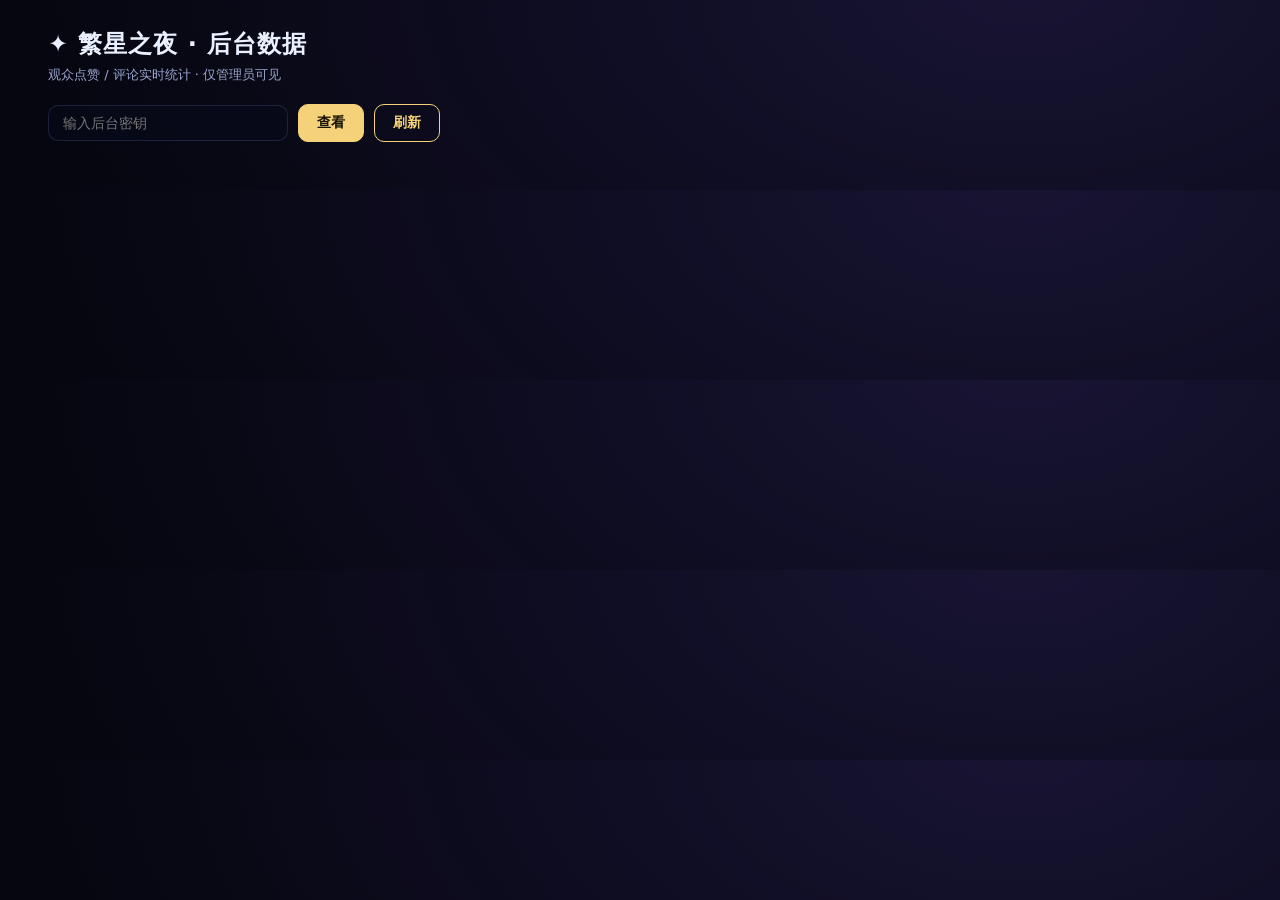
==== admin.html @ 6bdab7c7 "结合权威对照表补全选手微信号至 32 个（v=6） Co-Authored-By: Claude Opus 4.8 <noreply@anthropic.com>" ====
<!DOCTYPE html>
<html lang="zh-CN">
<head>
<meta charset="UTF-8"/>
<meta name="viewport" content="width=device-width, initial-scale=1.0"/>
<meta name="robots" content="noindex"/>
<title>繁星之夜 · 后台数据</title>
<style>
  :root{--bg:#070a18;--ink:#eaf0ff;--muted:#9aa6cf;--gold:#f5d27a;--cyan:#6fd3ff;--line:rgba(150,170,255,.16);--card:rgba(18,24,52,.6)}
  *{box-sizing:border-box;margin:0;padding:0}
  body{font-family:"Noto Sans SC",system-ui,sans-serif;background:radial-gradient(1000px 600px at 80% -10%,rgba(80,60,160,.25),transparent),#05060f;color:var(--ink);padding:28px clamp(14px,4vw,48px)}
  h1{font-size:24px;letter-spacing:1px}.sub{color:var(--muted);font-size:13px;margin-top:6px}
  .bar{display:flex;gap:10px;flex-wrap:wrap;align-items:center;margin:20px 0}
  input{padding:9px 14px;border-radius:10px;border:1px solid var(--line);background:rgba(8,11,26,.7);color:var(--ink);font-size:14px;min-width:240px}
  button{padding:9px 18px;border-radius:10px;border:1px solid var(--gold);background:var(--gold);color:#1a1405;font-weight:700;cursor:pointer;font-size:14px}
  button.ghost{background:transparent;color:var(--gold)}
  .cards{display:flex;gap:14px;flex-wrap:wrap;margin:14px 0 26px}
  .stat{background:var(--card);border:1px solid var(--line);border-radius:14px;padding:16px 24px;min-width:140px}
  .stat b{display:block;font-size:32px;color:#fff}.stat span{color:var(--muted);font-size:12px;letter-spacing:2px}
  h2{font-size:16px;margin:26px 0 10px;color:var(--gold)}
  table{width:100%;border-collapse:collapse;background:var(--card);border:1px solid var(--line);border-radius:12px;overflow:hidden;font-size:13px}
  th,td{padding:9px 12px;text-align:left;border-bottom:1px solid var(--line);vertical-align:top}
  th{color:var(--cyan);font-weight:700;background:rgba(10,14,30,.6);position:sticky;top:0}
  tr:last-child td{border-bottom:none}
  td.num{font-variant-numeric:tabular-nums}
  .name{color:var(--cyan);font-weight:700}.work{color:var(--gold)}
  .err{color:#ff8a8a;margin:10px 0}
  .wrap{max-height:50vh;overflow:auto;border-radius:12px}
  .muted{color:var(--muted)}
</style>
</head>
<body>
  <h1>✦ 繁星之夜 · 后台数据</h1>
  <p class="sub">观众点赞 / 评论实时统计 · 仅管理员可见</p>
  <div class="bar">
    <input id="key" type="password" placeholder="输入后台密钥"/>
    <button id="load">查看</button>
    <button id="refresh" class="ghost">刷新</button>
    <span id="status" class="muted"></span>
  </div>
  <div id="err" class="err"></div>
  <div id="out" style="display:none">
    <div class="cards">
      <div class="stat"><b id="tLikes">0</b><span>总点赞</span></div>
      <div class="stat"><b id="tCmts">0</b><span>总评论</span></div>
      <div class="stat"><b id="tWorks">0</b><span>被互动作品</span></div>
    </div>
    <h2>按作品汇总</h2>
    <div class="wrap"><table id="byWork"><thead><tr><th>作品</th><th>选手</th><th>点赞</th><th>评论</th></tr></thead><tbody></tbody></table></div>
    <h2>全部点赞（谁 → 哪个作品）</h2>
    <div class="wrap"><table id="likes"><thead><tr><th>昵称</th><th>点赞了</th><th>时间</th></tr></thead><tbody></tbody></table></div>
    <h2>全部评论（谁 → 哪个作品）</h2>
    <div class="wrap"><table id="cmts"><thead><tr><th>昵称</th><th>评论了</th><th>内容</th><th>时间</th></tr></thead><tbody></tbody></table></div>
  </div>

<script src="assets/data.js?v=6"></script>
<script>
  const $=s=>document.querySelector(s);
  const TITLE={}, AUTHOR={};
  (window.WORKS||[]).forEach(w=>{TITLE[w.slug]=w.title;AUTHOR[w.slug]=w.author||"—";});
  const esc=s=>{const d=document.createElement("div");d.textContent=s==null?"":s;return d.innerHTML;};
  const tname=s=>esc(TITLE[s]||s);
  const tm=ts=>{const d=new Date(ts*1000),p=n=>String(n).padStart(2,"0");return `${d.getFullYear()}-${p(d.getMonth()+1)}-${p(d.getDate())} ${p(d.getHours())}:${p(d.getMinutes())}`;};
  const KK="fx_admin_key";
  $("#key").value=localStorage.getItem(KK)||"";

  async function load(){
    const key=$("#key").value.trim(); if(!key){$("#err").textContent="请输入密钥";return;}
    localStorage.setItem(KK,key); $("#err").textContent=""; $("#status").textContent="加载中…";
    try{
      const r=await fetch("/api/all?key="+encodeURIComponent(key),{cache:"no-store"});
      if(r.status===403){throw new Error("密钥不正确");}
      if(!r.ok) throw new Error("请求失败（"+r.status+"）");
      const d=await r.json(); render(d); $("#status").textContent="更新于 "+new Date().toLocaleTimeString();
    }catch(e){ $("#out").style.display="none"; $("#err").textContent="读取失败："+e.message+"（请在云服务器/域名站点打开本页）"; $("#status").textContent="";}
  }
  function render(d){
    $("#out").style.display="block";
    $("#tLikes").textContent=d.totals.likes; $("#tCmts").textContent=d.totals.comments;
    $("#tWorks").textContent=Object.keys(d.by_slug||{}).length;
    const rows=Object.entries(d.by_slug||{}).sort((a,b)=>((b[1].likes||0)+(b[1].comments||0))-((a[1].likes||0)+(a[1].comments||0)));
    $("#byWork tbody").innerHTML=rows.map(([s,v])=>`<tr><td class="work">${tname(s)}</td><td>${esc(AUTHOR[s]||"—")}</td><td class="num">${v.likes||0}</td><td class="num">${v.comments||0}</td></tr>`).join("")||emptyRow(4);
    $("#likes tbody").innerHTML=(d.likes||[]).map(l=>`<tr><td class="name">${esc(l.name)}</td><td class="work">${tname(l.slug)}</td><td>${tm(l.ts)}</td></tr>`).join("")||emptyRow(3);
    $("#cmts tbody").innerHTML=(d.comments||[]).map(c=>`<tr><td class="name">${esc(c.name)}</td><td class="work">${tname(c.slug)}</td><td>${esc(c.text)}</td><td>${tm(c.ts)}</td></tr>`).join("")||emptyRow(4);
  }
  const emptyRow=n=>`<tr><td colspan="${n}" class="muted">暂无数据</td></tr>`;
  $("#load").onclick=load; $("#refresh").onclick=load;
  $("#key").addEventListener("keydown",e=>{if(e.key==="Enter")load();});
  if($("#key").value) load();
</script>
</body>
</html>
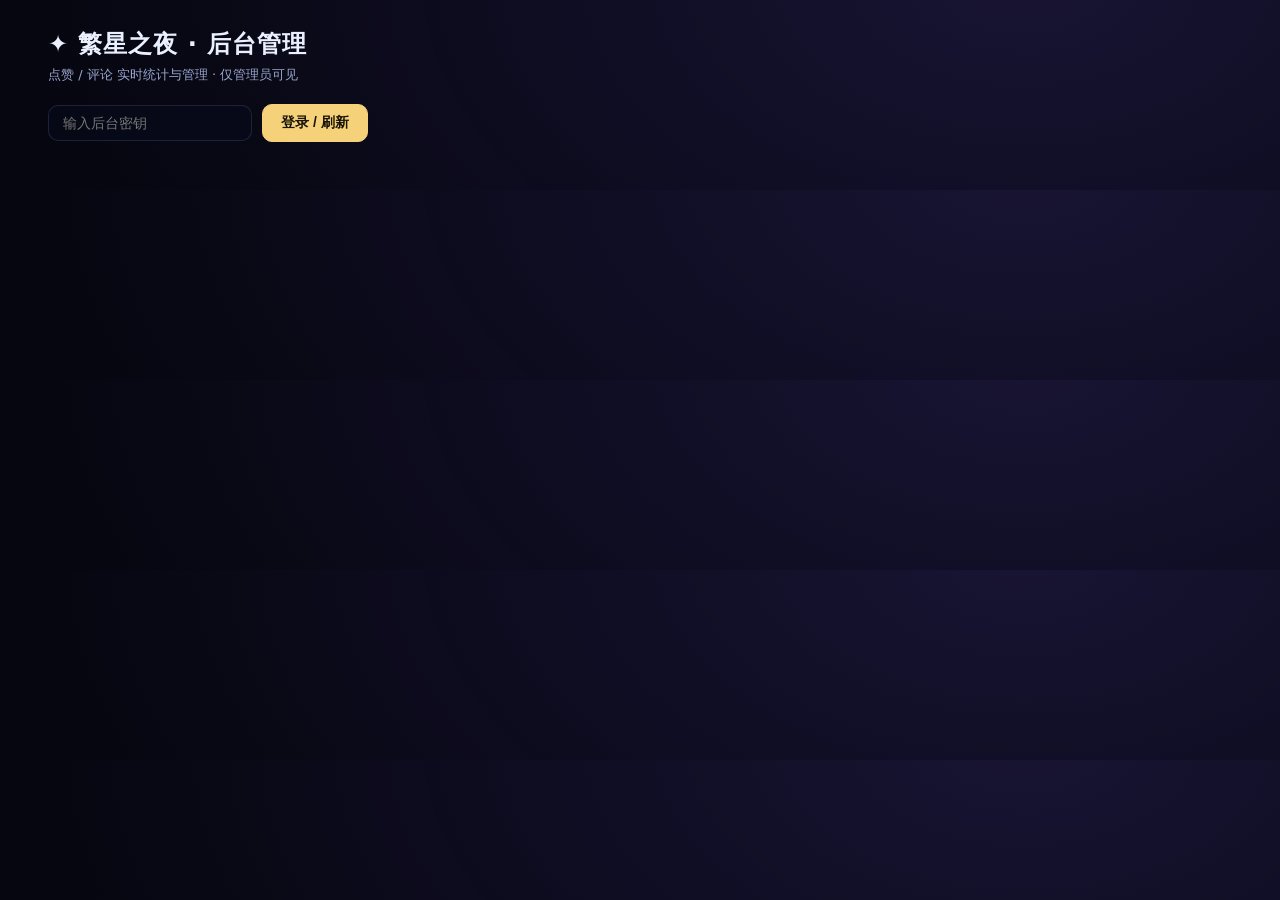
==== commit dfbafeb7: "后台支持评论增删改查 + 删点赞：api.py 新增 /api/admin 操作接口，admin.html 加管理 UI Co-Authored-By: Claude Opus 4.8 <norepl" ====
--- a/admin.html
+++ b/admin.html
@@ -4,56 +4,79 @@
 <meta charset="UTF-8"/>
 <meta name="viewport" content="width=device-width, initial-scale=1.0"/>
 <meta name="robots" content="noindex"/>
-<title>繁星之夜 · 后台数据</title>
+<title>繁星之夜 · 后台管理</title>
 <style>
-  :root{--bg:#070a18;--ink:#eaf0ff;--muted:#9aa6cf;--gold:#f5d27a;--cyan:#6fd3ff;--line:rgba(150,170,255,.16);--card:rgba(18,24,52,.6)}
+  :root{--bg:#070a18;--ink:#eaf0ff;--muted:#9aa6cf;--gold:#f5d27a;--cyan:#6fd3ff;--line:rgba(150,170,255,.16);--card:rgba(18,24,52,.6);--red:#ff7a8a;--green:#4fcf86}
   *{box-sizing:border-box;margin:0;padding:0}
   body{font-family:"Noto Sans SC",system-ui,sans-serif;background:radial-gradient(1000px 600px at 80% -10%,rgba(80,60,160,.25),transparent),#05060f;color:var(--ink);padding:28px clamp(14px,4vw,48px)}
   h1{font-size:24px;letter-spacing:1px}.sub{color:var(--muted);font-size:13px;margin-top:6px}
   .bar{display:flex;gap:10px;flex-wrap:wrap;align-items:center;margin:20px 0}
-  input{padding:9px 14px;border-radius:10px;border:1px solid var(--line);background:rgba(8,11,26,.7);color:var(--ink);font-size:14px;min-width:240px}
+  input,select,textarea{padding:9px 14px;border-radius:10px;border:1px solid var(--line);background:rgba(8,11,26,.7);color:var(--ink);font-size:14px;font-family:inherit}
+  input{min-width:200px}
   button{padding:9px 18px;border-radius:10px;border:1px solid var(--gold);background:var(--gold);color:#1a1405;font-weight:700;cursor:pointer;font-size:14px}
   button.ghost{background:transparent;color:var(--gold)}
-  .cards{display:flex;gap:14px;flex-wrap:wrap;margin:14px 0 26px}
-  .stat{background:var(--card);border:1px solid var(--line);border-radius:14px;padding:16px 24px;min-width:140px}
-  .stat b{display:block;font-size:32px;color:#fff}.stat span{color:var(--muted);font-size:12px;letter-spacing:2px}
-  h2{font-size:16px;margin:26px 0 10px;color:var(--gold)}
+  button.mini{padding:4px 12px;font-size:12px;border-radius:8px}
+  button.del{border-color:var(--red);background:transparent;color:var(--red)}
+  button.del:hover{background:rgba(255,122,138,.15)}
+  button.edit{border-color:var(--cyan);background:transparent;color:var(--cyan)}
+  button.edit:hover{background:rgba(111,211,255,.15)}
+  .cards{display:flex;gap:14px;flex-wrap:wrap;margin:14px 0 22px}
+  .stat{background:var(--card);border:1px solid var(--line);border-radius:14px;padding:16px 24px;min-width:130px}
+  .stat b{display:block;font-size:30px;color:#fff}.stat span{color:var(--muted);font-size:12px;letter-spacing:2px}
+  h2{font-size:16px;margin:24px 0 10px;color:var(--gold)}
+  .panel{background:var(--card);border:1px solid var(--line);border-radius:12px;padding:14px;margin-bottom:14px}
+  .panel .row{display:flex;gap:10px;flex-wrap:wrap;align-items:flex-end}
+  .panel textarea{flex:1;min-width:220px;min-height:42px;resize:vertical}
   table{width:100%;border-collapse:collapse;background:var(--card);border:1px solid var(--line);border-radius:12px;overflow:hidden;font-size:13px}
   th,td{padding:9px 12px;text-align:left;border-bottom:1px solid var(--line);vertical-align:top}
-  th{color:var(--cyan);font-weight:700;background:rgba(10,14,30,.6);position:sticky;top:0}
+  th{color:var(--cyan);font-weight:700;background:rgba(10,14,30,.6)}
   tr:last-child td{border-bottom:none}
-  td.num{font-variant-numeric:tabular-nums}
+  td.num{font-variant-numeric:tabular-nums}.actions{white-space:nowrap}
   .name{color:var(--cyan);font-weight:700}.work{color:var(--gold)}
-  .err{color:#ff8a8a;margin:10px 0}
-  .wrap{max-height:50vh;overflow:auto;border-radius:12px}
+  .err{color:var(--red);margin:10px 0}
+  .wrap{max-height:46vh;overflow:auto;border-radius:12px}
   .muted{color:var(--muted)}
 </style>
 </head>
 <body>
-  <h1>✦ 繁星之夜 · 后台数据</h1>
-  <p class="sub">观众点赞 / 评论实时统计 · 仅管理员可见</p>
+  <h1>✦ 繁星之夜 · 后台管理</h1>
+  <p class="sub">点赞 / 评论 实时统计与管理 · 仅管理员可见</p>
   <div class="bar">
     <input id="key" type="password" placeholder="输入后台密钥"/>
-    <button id="load">查看</button>
-    <button id="refresh" class="ghost">刷新</button>
+    <button id="load">登录 / 刷新</button>
     <span id="status" class="muted"></span>
   </div>
   <div id="err" class="err"></div>
+
   <div id="out" style="display:none">
     <div class="cards">
       <div class="stat"><b id="tLikes">0</b><span>总点赞</span></div>
       <div class="stat"><b id="tCmts">0</b><span>总评论</span></div>
       <div class="stat"><b id="tWorks">0</b><span>被互动作品</span></div>
     </div>
+
+    <h2>＋ 新增评论（以管理员或指定昵称发布）</h2>
+    <div class="panel">
+      <div class="row">
+        <select id="addSlug" title="选择作品"></select>
+        <input id="addName" placeholder="昵称（留空=管理员）" maxlength="24" style="min-width:160px"/>
+        <textarea id="addText" placeholder="评论内容…" maxlength="500"></textarea>
+        <button id="addBtn">发布</button>
+      </div>
+    </div>
+
     <h2>按作品汇总</h2>
     <div class="wrap"><table id="byWork"><thead><tr><th>作品</th><th>选手</th><th>点赞</th><th>评论</th></tr></thead><tbody></tbody></table></div>
-    <h2>全部点赞（谁 → 哪个作品）</h2>
-    <div class="wrap"><table id="likes"><thead><tr><th>昵称</th><th>点赞了</th><th>时间</th></tr></thead><tbody></tbody></table></div>
-    <h2>全部评论（谁 → 哪个作品）</h2>
-    <div class="wrap"><table id="cmts"><thead><tr><th>昵称</th><th>评论了</th><th>内容</th><th>时间</th></tr></thead><tbody></tbody></table></div>
+
+    <h2>全部评论（可编辑 / 删除） <span class="muted" id="cmtCount"></span></h2>
+    <div class="bar"><input id="search" placeholder="🔍 搜索昵称 / 作品 / 内容" style="min-width:260px"/></div>
+    <div class="wrap"><table id="cmts"><thead><tr><th>昵称</th><th>作品</th><th>内容</th><th>时间</th><th>操作</th></tr></thead><tbody></tbody></table></div>
+
+    <h2>全部点赞（可删除）</h2>
+    <div class="wrap"><table id="likes"><thead><tr><th>昵称</th><th>作品</th><th>时间</th><th>操作</th></tr></thead><tbody></tbody></table></div>
   </div>
 
-<script src="assets/data.js?v=6"></script>
+<script src="assets/data.js?v=13"></script>
 <script>
   const $=s=>document.querySelector(s);
   const TITLE={}, AUTHOR={};
@@ -62,29 +85,82 @@
   const tname=s=>esc(TITLE[s]||s);
   const tm=ts=>{const d=new Date(ts*1000),p=n=>String(n).padStart(2,"0");return `${d.getFullYear()}-${p(d.getMonth()+1)}-${p(d.getDate())} ${p(d.getHours())}:${p(d.getMinutes())}`;};
   const KK="fx_admin_key";
+  const key=()=>$("#key").value.trim();
   $("#key").value=localStorage.getItem(KK)||"";
+  let DATA={comments:[],likes:[],by_slug:{},totals:{likes:0,comments:0}};
+
+  (function(){const sel=$("#addSlug");(window.WORKS||[]).forEach(w=>{const o=document.createElement("option");o.value=w.slug;o.textContent=w.title;sel.appendChild(o);});})();
 
   async function load(){
-    const key=$("#key").value.trim(); if(!key){$("#err").textContent="请输入密钥";return;}
-    localStorage.setItem(KK,key); $("#err").textContent=""; $("#status").textContent="加载中…";
+    const k=key(); if(!k){$("#err").textContent="请输入密钥";return;}
+    localStorage.setItem(KK,k); $("#err").textContent=""; $("#status").textContent="加载中…";
     try{
-      const r=await fetch("/api/all?key="+encodeURIComponent(key),{cache:"no-store"});
-      if(r.status===403){throw new Error("密钥不正确");}
+      const r=await fetch("/api/all?key="+encodeURIComponent(k),{cache:"no-store"});
+      if(r.status===403) throw new Error("密钥不正确");
       if(!r.ok) throw new Error("请求失败（"+r.status+"）");
-      const d=await r.json(); render(d); $("#status").textContent="更新于 "+new Date().toLocaleTimeString();
+      DATA=await r.json(); render(); $("#status").textContent="更新于 "+new Date().toLocaleTimeString();
     }catch(e){ $("#out").style.display="none"; $("#err").textContent="读取失败："+e.message+"（请在云服务器/域名站点打开本页）"; $("#status").textContent="";}
   }
-  function render(d){
+  async function adminPost(action, payload){
+    const body=Object.assign({key:key(),action},payload||{});
+    const r=await fetch("/api/admin",{method:"POST",headers:{"Content-Type":"application/json"},body:JSON.stringify(body)});
+    if(!r.ok) throw new Error((await r.json().catch(()=>({}))).error||("HTTP "+r.status));
+    return r.json();
+  }
+  const emptyRow=(n,t)=>`<tr><td colspan="${n}" class="muted">${t||"暂无数据"}</td></tr>`;
+
+  function render(){
     $("#out").style.display="block";
-    $("#tLikes").textContent=d.totals.likes; $("#tCmts").textContent=d.totals.comments;
-    $("#tWorks").textContent=Object.keys(d.by_slug||{}).length;
-    const rows=Object.entries(d.by_slug||{}).sort((a,b)=>((b[1].likes||0)+(b[1].comments||0))-((a[1].likes||0)+(a[1].comments||0)));
+    $("#tLikes").textContent=DATA.totals.likes; $("#tCmts").textContent=DATA.totals.comments;
+    $("#tWorks").textContent=Object.keys(DATA.by_slug||{}).length;
+    const rows=Object.entries(DATA.by_slug||{}).sort((a,b)=>((b[1].likes||0)+(b[1].comments||0))-((a[1].likes||0)+(a[1].comments||0)));
     $("#byWork tbody").innerHTML=rows.map(([s,v])=>`<tr><td class="work">${tname(s)}</td><td>${esc(AUTHOR[s]||"—")}</td><td class="num">${v.likes||0}</td><td class="num">${v.comments||0}</td></tr>`).join("")||emptyRow(4);
-    $("#likes tbody").innerHTML=(d.likes||[]).map(l=>`<tr><td class="name">${esc(l.name)}</td><td class="work">${tname(l.slug)}</td><td>${tm(l.ts)}</td></tr>`).join("")||emptyRow(3);
-    $("#cmts tbody").innerHTML=(d.comments||[]).map(c=>`<tr><td class="name">${esc(c.name)}</td><td class="work">${tname(c.slug)}</td><td>${esc(c.text)}</td><td>${tm(c.ts)}</td></tr>`).join("")||emptyRow(4);
+    renderComments(); renderLikes();
   }
-  const emptyRow=n=>`<tr><td colspan="${n}" class="muted">暂无数据</td></tr>`;
-  $("#load").onclick=load; $("#refresh").onclick=load;
+  function renderComments(){
+    const q=($("#search").value||"").trim().toLowerCase();
+    let cs=DATA.comments||[];
+    if(q) cs=cs.filter(c=>(c.name+" "+(TITLE[c.slug]||c.slug)+" "+c.text).toLowerCase().includes(q));
+    $("#cmtCount").textContent="（共 "+cs.length+" 条）";
+    $("#cmts tbody").innerHTML=cs.map(c=>`<tr>
+      <td class="name">${esc(c.name)}</td><td class="work">${tname(c.slug)}</td>
+      <td>${esc(c.text)}</td><td>${tm(c.ts)}</td>
+      <td class="actions"><button class="mini edit" data-edit="${c.id}">编辑</button> <button class="mini del" data-del="${c.id}">删除</button></td>
+    </tr>`).join("")||emptyRow(5);
+  }
+  function renderLikes(){
+    $("#likes tbody").innerHTML=(DATA.likes||[]).map(l=>`<tr>
+      <td class="name">${esc(l.name)}</td><td class="work">${tname(l.slug)}</td><td>${tm(l.ts)}</td>
+      <td class="actions"><button class="mini del" data-dellike="${esc(l.slug)}|${esc(l.name)}">删除</button></td>
+    </tr>`).join("")||emptyRow(4);
+  }
+
+  document.addEventListener("click", async e=>{
+    const ed=e.target.closest("[data-edit]"), dl=e.target.closest("[data-del]"), dk=e.target.closest("[data-dellike]");
+    try{
+      if(ed){
+        const id=+ed.dataset.edit; const cur=(DATA.comments.find(c=>c.id===id)||{}).text||"";
+        const t=prompt("编辑评论内容：", cur); if(t===null) return;
+        if(!t.trim()){alert("内容不能为空");return;}
+        await adminPost("edit_comment",{id,text:t.trim()}); await load();
+      }else if(dl){
+        const id=+dl.dataset.del; if(!confirm("确定删除这条评论？不可恢复")) return;
+        await adminPost("del_comment",{id}); await load();
+      }else if(dk){
+        const i=dk.dataset.dellike.indexOf("|"); const slug=dk.dataset.dellike.slice(0,i), name=dk.dataset.dellike.slice(i+1);
+        if(!confirm("确定删除 "+name+" 对该作品的点赞？")) return;
+        await adminPost("del_like",{slug,name}); await load();
+      }
+    }catch(err){ alert("操作失败："+err.message); }
+  });
+  $("#addBtn").addEventListener("click", async ()=>{
+    const slug=$("#addSlug").value, name=$("#addName").value.trim(), text=$("#addText").value.trim();
+    if(!text){alert("请填写评论内容");return;}
+    try{ await adminPost("add_comment",{slug,name,text}); $("#addText").value=""; await load(); }
+    catch(err){ alert("发布失败："+err.message); }
+  });
+  $("#search").addEventListener("input", renderComments);
+  $("#load").onclick=load;
   $("#key").addEventListener("keydown",e=>{if(e.key==="Enter")load();});
   if($("#key").value) load();
 </script>
